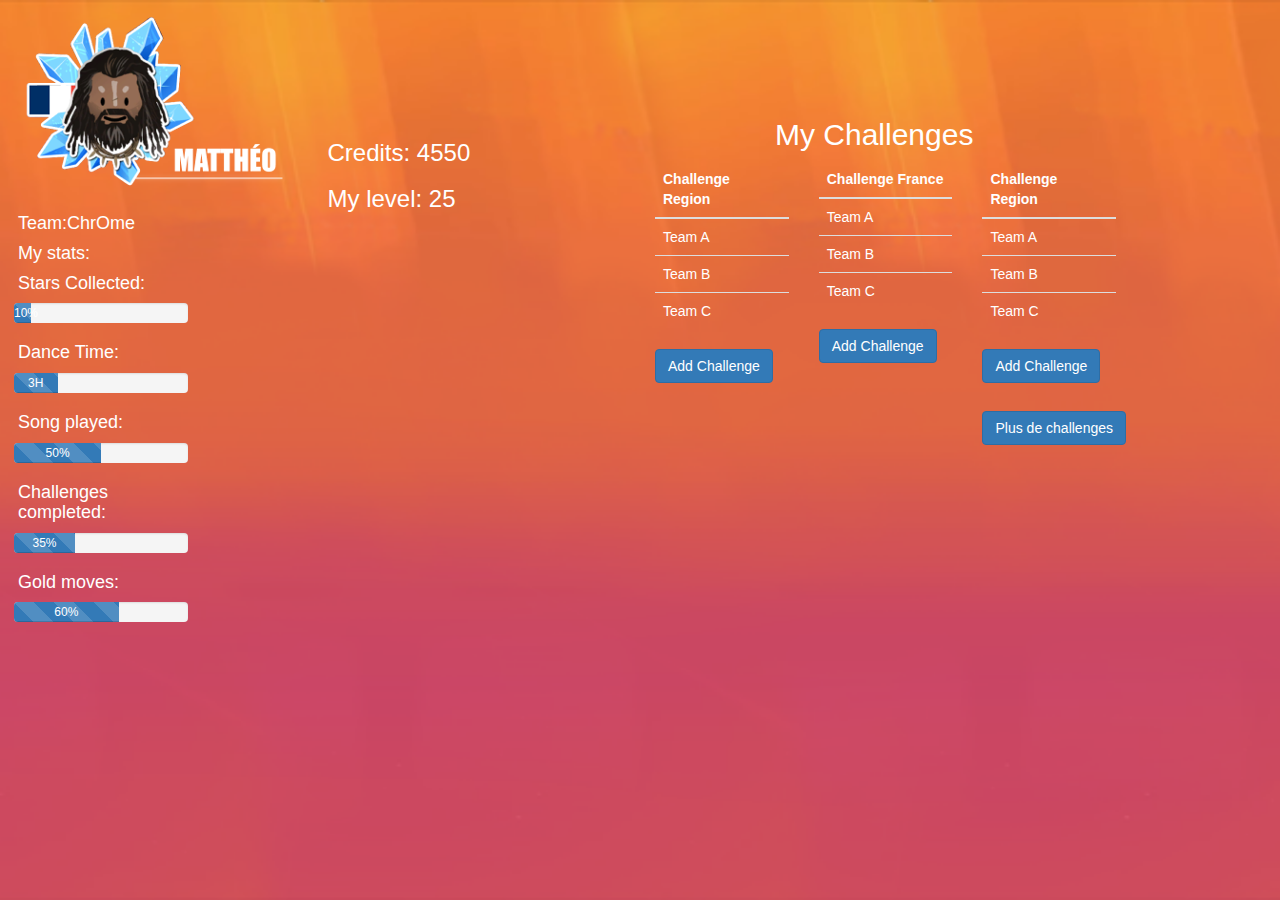
==== index.html @ 84ca891d "ajout fichier" ====
<!DOCTYPE html>
<html lang="en">
<head>
	<link rel="stylesheet" href="https://maxcdn.bootstrapcdn.com/bootstrap/3.3.7/css/bootstrap.min.css">
	<link rel="stylesheet" href="style.css">
	<meta charset="UTF-8">
	<title>Just Dance</title>
</head>
<body style="background: url('img/bground-pierre-louis_720.png') center center fixed; /* on precise ici center center et fixed */
background-size: cover;"> 
<div class="row">
	<div class="col-md-2">
		<img src="img/math__o1.png" alt="avatar">
		<h4 class="team">Team:ChrOme</h4>
		<h4 class="team">My stats:</h4>
		<h4 class="team">Stars Collected:</h4>
		<div class="bar">
			<div class="progress">
				<div class="progress-bar progress-bar-striped" role="progressbar" style="width: 10%" aria-valuenow="10" aria-valuemin="0" aria-valuemax="100">10%</div>
			</div>
		</div>
		<h4 class="team">Dance Time:</h4>
		<div class="bar">
			<div class="progress">
				<div class="progress-bar progress-bar-striped bg-success" role="progressbar" style="width: 25%" aria-valuenow="25" aria-valuemin="0" aria-valuemax="100">3H</div>
			</div>
		</div>
		<h4 class="team">Song played:</h4>
		<div class="bar">
			<div class="progress">
				<div class="progress-bar progress-bar-striped bg-info" role="progressbar" style="width: 50%" aria-valuenow="50" aria-valuemin="0" aria-valuemax="100">50%</div>
			</div>
		</div>
		<h4 class="team">Challenges completed:</h4>
		<div class="bar">
			<div class="progress">
				<div class="progress-bar progress-bar-striped bg-info" role="progressbar" style="width: 35%" aria-valuenow="50" aria-valuemin="0" aria-valuemax="100">35%</div>
			</div>
		</div>
		<h4 class="team">Gold moves:</h4>
		<div class="bar">
			<div class="progress">
				<div class="progress-bar progress-bar-striped bg-info" role="progressbar" style="width: 60%" aria-valuenow="50" aria-valuemin="0" aria-valuemax="100">60%</div>
			</div>
		</div>
	</div>
	<div class="col-md-1">
	</div>
	<div class="col-md-2">
		<h3 class="credit">Credits: 4550</h3>
		<h3 class="level">My level: 25</h3>
	</div>
	<div class="col-md-1">
	</div>
	<div class="col-md-6">
		<div class="grille">
			<h2 class="challenges">My Challenges</h2>
			<div class="cadre">
				<div class="row">
					<div class="col-md-3">
						<table class="table">
							<thead>
								<tr>
									<th>Challenge Region</th>
								</tr>
							</thead>
							<tbody>
								<tr>	
									<td>Team A</td>
								</tr>
								<tr>
									<td>Team B</td>
								</tr>
								<tr>
									<td>Team C</td>
								</tr>
							</tbody>
						</table>
						<button type="button" class="btn btn-primary">Add Challenge</button>
					</div>
					<div class="col-md-3">
						<table class="table">
							<thead>
								<tr>
									<th>Challenge France</th>
								</tr>
							</thead>
							<tbody>
								<tr>	
									<td>Team A</td>
								</tr>
								<tr>
									<td>Team B</td>
								</tr>
								<tr>
									<td>Team C</td>
								</tr>
							</tbody>
						</table>
						<button type="button" class="btn btn-primary">Add Challenge</button>
					</div>
					<div class="col-md-3">
						<table class="table">
							<thead>
								<tr>
									<th>Challenge Region</th>
								</tr>
							</thead>
							<tbody>
								<tr>	
									<td>Team A</td>
								</tr>
								<tr>
									<td>Team B</td>
								</tr>
								<tr>
									<td>Team C</td>
								</tr>
							</tbody>
						</table>
						<button type="button" class="btn btn-primary">Add Challenge</button>
						<div class="bouton">
							<button type="button" class="btn btn-primary">Plus de challenges</button>
						</div>
					</div>
				</div>
			</div>
		</div>
	</div>
</div>
</body>
</html>
---- style.css ----
body{
	background-repeat: no-repeat;
	background-size: cover;
}
.team{
	padding-left: 1em;
	color: white;
}
.bar{
	padding-left: 1em;
}
.credit{
	padding-top: 5em;
	color: white;
}
.level{
	color: white;
}
.challenges{
	padding-left: 4em;
	color: white;
}
table{
	color: white;
}
.grille{
	padding-top: 7em;
}
.bouton{
	padding-top: 2em;
}
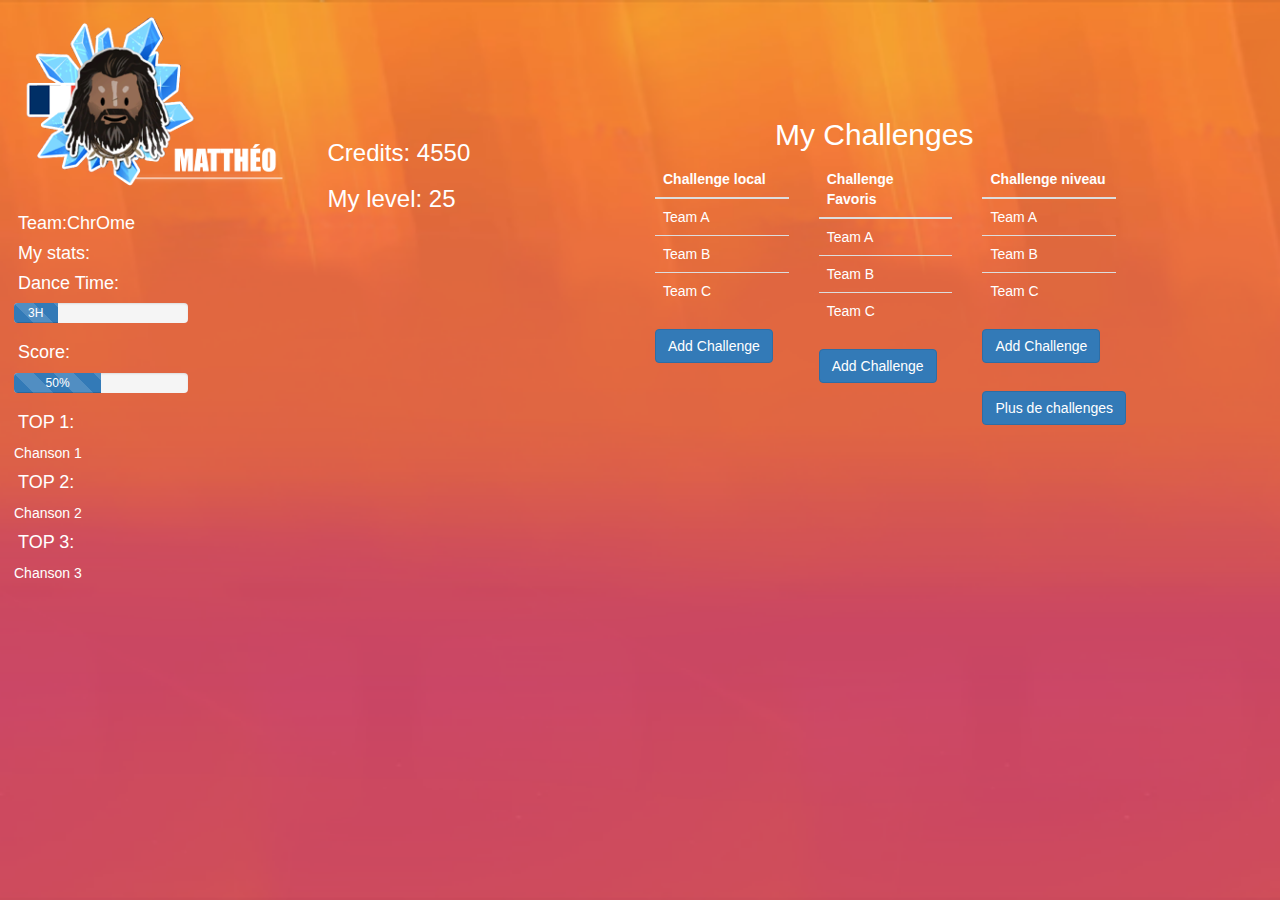
==== commit 5e2ec62f: "update page" ====
--- a/index.html
+++ b/index.html
@@ -13,35 +13,29 @@
 		<img src="img/math__o1.png" alt="avatar">
 		<h4 class="team">Team:ChrOme</h4>
 		<h4 class="team">My stats:</h4>
-		<h4 class="team">Stars Collected:</h4>
-		<div class="bar">
-			<div class="progress">
-				<div class="progress-bar progress-bar-striped" role="progressbar" style="width: 10%" aria-valuenow="10" aria-valuemin="0" aria-valuemax="100">10%</div>
-			</div>
-		</div>
 		<h4 class="team">Dance Time:</h4>
 		<div class="bar">
 			<div class="progress">
 				<div class="progress-bar progress-bar-striped bg-success" role="progressbar" style="width: 25%" aria-valuenow="25" aria-valuemin="0" aria-valuemax="100">3H</div>
 			</div>
 		</div>
-		<h4 class="team">Song played:</h4>
+		<h4 class="team">Score:</h4>
 		<div class="bar">
 			<div class="progress">
 				<div class="progress-bar progress-bar-striped bg-info" role="progressbar" style="width: 50%" aria-valuenow="50" aria-valuemin="0" aria-valuemax="100">50%</div>
 			</div>
 		</div>
-		<h4 class="team">Challenges completed:</h4>
+		<h4 class="team">TOP 1:</h4>
 		<div class="bar">
-			<div class="progress">
-				<div class="progress-bar progress-bar-striped bg-info" role="progressbar" style="width: 35%" aria-valuenow="50" aria-valuemin="0" aria-valuemax="100">35%</div>
-			</div>
+			<p>Chanson 1</p>
 		</div>
-		<h4 class="team">Gold moves:</h4>
+		<h4 class="team">TOP 2:</h4>
 		<div class="bar">
-			<div class="progress">
-				<div class="progress-bar progress-bar-striped bg-info" role="progressbar" style="width: 60%" aria-valuenow="50" aria-valuemin="0" aria-valuemax="100">60%</div>
-			</div>
+			<p>Chanson 2</p>
+		</div>
+		<h4 class="team">TOP 3:</h4>
+		<div class="bar">
+			<p>Chanson 3</p>
 		</div>
 	</div>
 	<div class="col-md-1">
@@ -61,7 +55,7 @@
 						<table class="table">
 							<thead>
 								<tr>
-									<th>Challenge Region</th>
+									<th>Challenge local</th>
 								</tr>
 							</thead>
 							<tbody>
@@ -82,7 +76,7 @@
 						<table class="table">
 							<thead>
 								<tr>
-									<th>Challenge France</th>
+									<th>Challenge Favoris</th>
 								</tr>
 							</thead>
 							<tbody>
@@ -103,7 +97,7 @@
 						<table class="table">
 							<thead>
 								<tr>
-									<th>Challenge Region</th>
+									<th>Challenge niveau</th>
 								</tr>
 							</thead>
 							<tbody>
--- a/style.css
+++ b/style.css
@@ -1,6 +1,8 @@
 body{
 	background-repeat: no-repeat;
 	background-size: cover;
+	font-family: 'Exo 2', sans-serif;
+
 }
 .team{
 	padding-left: 1em;
@@ -28,4 +30,11 @@
 }
 .bouton{
 	padding-top: 2em;
+}
+.bestou{
+	padding-top: 2em;
+	color: white;
+}
+p{
+	color: white;
 }